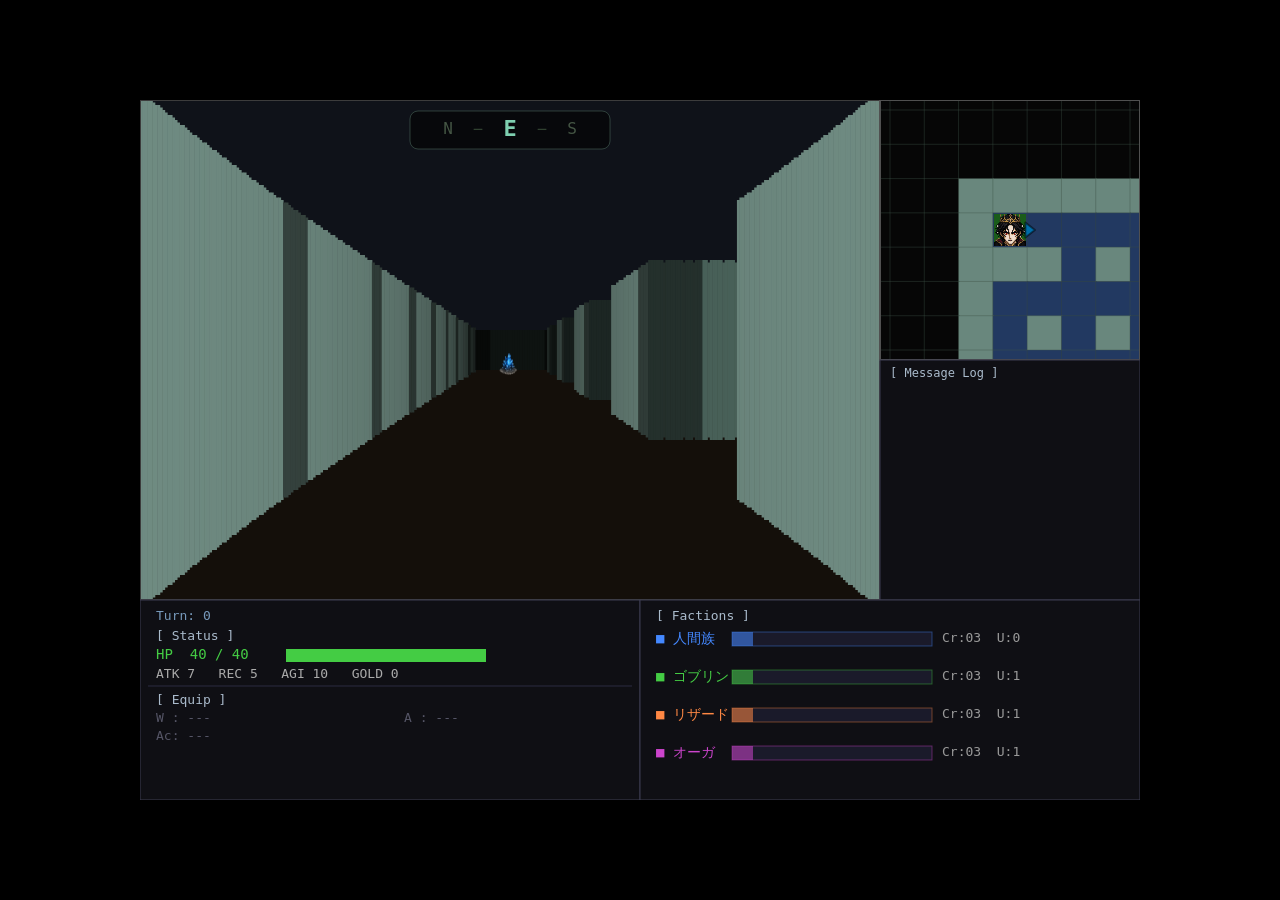
==== index.html @ 56af5ea1 "260428" ====
<!DOCTYPE html>
<html lang="ja">
<head>
<meta charset="UTF-8">
<title>3D Dungeon - Ray Casting FPS</title>
<link rel="stylesheet" href="css/style.css">
<style>
  * { margin: 0; padding: 0; box-sizing: border-box; }
  body {
    background: #000;
    display: flex;
    justify-content: center;
    align-items: center;
    height: 100vh;
  }
  #game-wrapper {
    position: relative;
    display: inline-block;
  }
  canvas { display: block; }

</style>
</head>
<body>
<div id="game-wrapper">
  <canvas id="c"></canvas>

  <!-- Battle Panel（3Dビュー領域 740×500px に重ねる） -->
  <div id="battle-panel" hidden>
    <div id="battle-header">
      ⚔ 戦闘 — <span id="battle-enemy-name"></span>
    </div>
    <div id="battle-main">
      <div class="battle-side">
        <div class="battle-side-title">敵</div>
        <div id="battle-enemy-list"></div>
      </div>
      <div class="battle-side">
        <div class="battle-side-title">味方（人間族）</div>
        <div id="battle-ally-list"></div>
      </div>
    </div>
    <div id="battle-prompt"></div>
    <div id="battle-actions">
      <button class="battle-btn" id="btn-fight">⚔ 戦う</button>
      <button class="battle-btn" id="btn-flee">🏃 逃げる</button>
    </div>
    <div id="battle-log"></div>
  </div>

  <!-- Shop Modal -->
  <div id="shop-modal" hidden>
    <div class="shop-modal-inner">
      <div class="shop-modal-title">
        🛒 ショップ &nbsp;
        <span style="color:#ffaa44;font-weight:normal">所持GOLD: <span id="shop-gold">0</span></span>
      </div>
      <div class="shop-modal-note">※ 既存装備は半値で自動買取。購入で1ターン消費。</div>
      <div id="shop-items"></div>
      <button class="shop-close-btn" onclick="closeShop()">閉じる（ターン消費なし）[Esc]</button>
    </div>
  </div>

  <!-- Result Screen -->
  <div id="result-screen" hidden>
    <div class="result-inner">
      <div class="result-title" id="result-title"></div>
      <div class="result-detail" id="result-detail"></div>
      <button class="result-restart-btn" onclick="newMaze()">🔄 もう一度プレイ [R]</button>
    </div>
  </div>

</div>
<script src="js/config.js"></script>
<script src="js/sprites.js"></script>
<script src="js/maze.js"></script>
<script src="js/player.js"></script>
<script src="js/monsters.js"></script>
<script src="js/crystals.js"></script>
<script src="js/render3d.js"></script>
<script src="js/minimap.js"></script>
<script src="js/battle.js"></script>
<script src="js/shop.js"></script>
<script src="js/ui.js"></script>
<script src="js/input.js"></script>
<script src="js/main.js"></script>
</body>
</html>
---- css/style.css ----
/* =====================
   Battle Panel
   ===================== */
#battle-panel[hidden] { display: none; }

#battle-panel {
  position: absolute;
  left: 0; top: 0;
  width: 740px; height: 500px;
  background: #0a0a0f;
  color: #ccc;
  font-family: monospace;
  display: flex;
  flex-direction: column;
  padding: 10px;
  box-sizing: border-box;
  border-right: 2px solid #2a2a3a;
  z-index: 10;
}

#battle-header {
  font-size: 15px;
  color: #ffcc44;
  font-weight: bold;
  padding-bottom: 7px;
  border-bottom: 1px solid #2a2a3a;
  margin-bottom: 7px;
  flex-shrink: 0;
}

#battle-main {
  display: flex;
  gap: 10px;
  flex: 1;
  overflow: hidden;
  min-height: 0;
}

.battle-side {
  flex: 1;
  display: flex;
  flex-direction: column;
  overflow: hidden;
  min-width: 0;
}

.battle-side-title { display: none; }

#battle-enemy-list,
#battle-ally-list {
  overflow-y: auto;
  flex: 1;
}

/* ユニットカード */
.battle-unit {
  display: flex;
  align-items: center;
  gap: 7px;
  padding: 4px 6px;
  border: 1px solid #2a2a3a;
  border-radius: 3px;
  margin-bottom: 3px;
  background: #0e0e18;
}

.battle-unit.dead {
  opacity: 0.3;
  text-decoration: line-through;
}

.battle-unit.target-btn {
  cursor: pointer;
}

.battle-unit.target-btn:hover {
  background: #1a0a0a;
  border-color: #663333;
}

.battle-unit.selected {
  border-color: #ff5555;
  background: #2a0808;
}

.battle-unit.player {
  border-color: #335599;
  background: #080818;
}

/* スプライトキャンバス */
.unit-sprite {
  flex-shrink: 0;
  image-rendering: pixelated;
}

/* ユニット情報 */
.unit-info {
  flex: 1;
  min-width: 0;
}

.unit-name {
  font-size: 14px;
  color: #ddd;
  font-weight: bold;
  white-space: nowrap;
  overflow: hidden;
  text-overflow: ellipsis;
}

.unit-stats {
  font-size: 13px;
  color: #aaa;
}

.unit-hpbar {
  height: 3px;
  background: #222;
  border-radius: 2px;
  margin-top: 3px;
}

.unit-hpbar-fill {
  height: 100%;
  border-radius: 2px;
}

/* プロンプト行 */
#battle-prompt {
  font-size: 11px;
  color: #ffcc44;
  padding: 5px 0;
  text-align: center;
  flex-shrink: 0;
}

/* コマンドボタン */
#battle-actions {
  display: flex;
  gap: 10px;
  margin-bottom: 6px;
  flex-shrink: 0;
}

.battle-btn {
  flex: 1;
  padding: 6px 10px;
  background: #14142a;
  border: 1px solid #334;
  color: #99aacc;
  cursor: pointer;
  font-family: monospace;
  font-size: 13px;
  border-radius: 3px;
}

.battle-btn:disabled {
  opacity: 0.35;
  cursor: not-allowed;
}

.battle-btn:hover:not(:disabled) {
  background: #22224a;
  border-color: #5577cc;
  color: #ddeeff;
}

.battle-btn.kb-selected {
  background: #22224a;
  border-color: #5577cc;
  color: #ddeeff;
  box-shadow: inset 0 0 0 1px #5577cc;
}

/* バトルログ */
#battle-log {
  height: 90px;
  overflow-y: auto;
  background: #060610;
  border: 1px solid #1a1a28;
  padding: 3px 8px;
  font-size: 10px;
  border-radius: 3px;
  flex-shrink: 0;
}

#battle-log p {
  padding: 2px 0;
  border-bottom: 1px dotted #141420;
  margin: 0;
  font-size: 13px;
  color: #bbb;
}

/* =====================
   Shop Modal
   ===================== */
#shop-modal[hidden] { display: none; }

#shop-modal {
  position: absolute;
  left: 0; top: 0;
  width: 740px; height: 500px;
  background: rgba(5, 5, 15, 0.88);
  display: flex;
  justify-content: center;
  align-items: center;
  z-index: 20;
}

.shop-modal-inner {
  background: #0e0e18;
  border: 2px solid #2a2a4a;
  padding: 18px;
  width: 440px;
  font-family: monospace;
  color: #ccc;
  border-radius: 4px;
}

.shop-modal-title {
  font-size: 15px;
  color: #ffcc44;
  font-weight: bold;
  padding-bottom: 8px;
  border-bottom: 1px solid #2a2a3a;
  margin-bottom: 8px;
}

.shop-modal-note {
  font-size: 11px;
  color: #888;
  margin-bottom: 10px;
}

.shop-item {
  background: #111;
  border: 1px solid #3a3a5a;
  padding: 7px 10px;
  margin-bottom: 5px;
  display: flex;
  justify-content: space-between;
  align-items: center;
  cursor: pointer;
  border-radius: 3px;
}
.shop-item:hover { background: #1a2245; border-color: #6688ff; }
.shop-item.cant-afford { opacity: 0.45; cursor: not-allowed; }
.shop-item.cant-afford:hover { background: #111; border-color: #3a3a5a; }
.shop-item.kb-selected { background: #1a2245; border-color: #6688ff; outline: 2px solid #6688ff; }
.shop-item.cant-afford.kb-selected { background: #1a1a30; border-color: #445588; outline: 2px solid #445588; }

.shop-slot {
  display: inline-block;
  background: #2a2a40;
  color: #8888cc;
  font-size: 11px;
  text-transform: uppercase;
  padding: 1px 5px;
  border-radius: 2px;
  margin-right: 4px;
}
.shop-effect { color: #88ccff; font-size: 12px; margin-top: 2px; }
.shop-price  { color: #ffcc00; font-weight: bold; font-size: 14px; white-space: nowrap; margin-left: 10px; }

.shop-close-btn {
  display: block;
  width: 100%;
  margin-top: 10px;
  padding: 7px 10px;
  background: #14142a;
  border: 1px solid #334;
  color: #99aacc;
  cursor: pointer;
  font-family: monospace;
  font-size: 13px;
  border-radius: 3px;
  text-align: center;
}
.shop-close-btn:hover {
  background: #22224a;
  border-color: #5577cc;
  color: #ddeeff;
}

/* =====================
   Result Screen
   ===================== */
#result-screen[hidden] { display: none; }

#result-screen {
  position: absolute;
  left: 0; top: 0;
  width: 740px; height: 500px;
  background: rgba(0, 0, 0, 0.88);
  display: flex;
  justify-content: center;
  align-items: center;
  z-index: 30;
  font-family: monospace;
}

.result-inner {
  text-align: center;
  color: #ccc;
}

.result-title {
  font-size: 36px;
  font-weight: bold;
  margin-bottom: 14px;
}
.result-win  { color: #44ff88; }
.result-lose { color: #ff5566; }

.result-detail {
  font-size: 14px;
  color: #aaa;
  margin-bottom: 24px;
}

.result-restart-btn {
  padding: 10px 30px;
  background: #14142a;
  border: 1px solid #334;
  color: #8cf;
  cursor: pointer;
  font-family: monospace;
  font-size: 14px;
  border-radius: 3px;
}
.result-restart-btn:hover {
  background: #1a2245;
  border-color: #5577cc;
  color: #ddeeff;
}
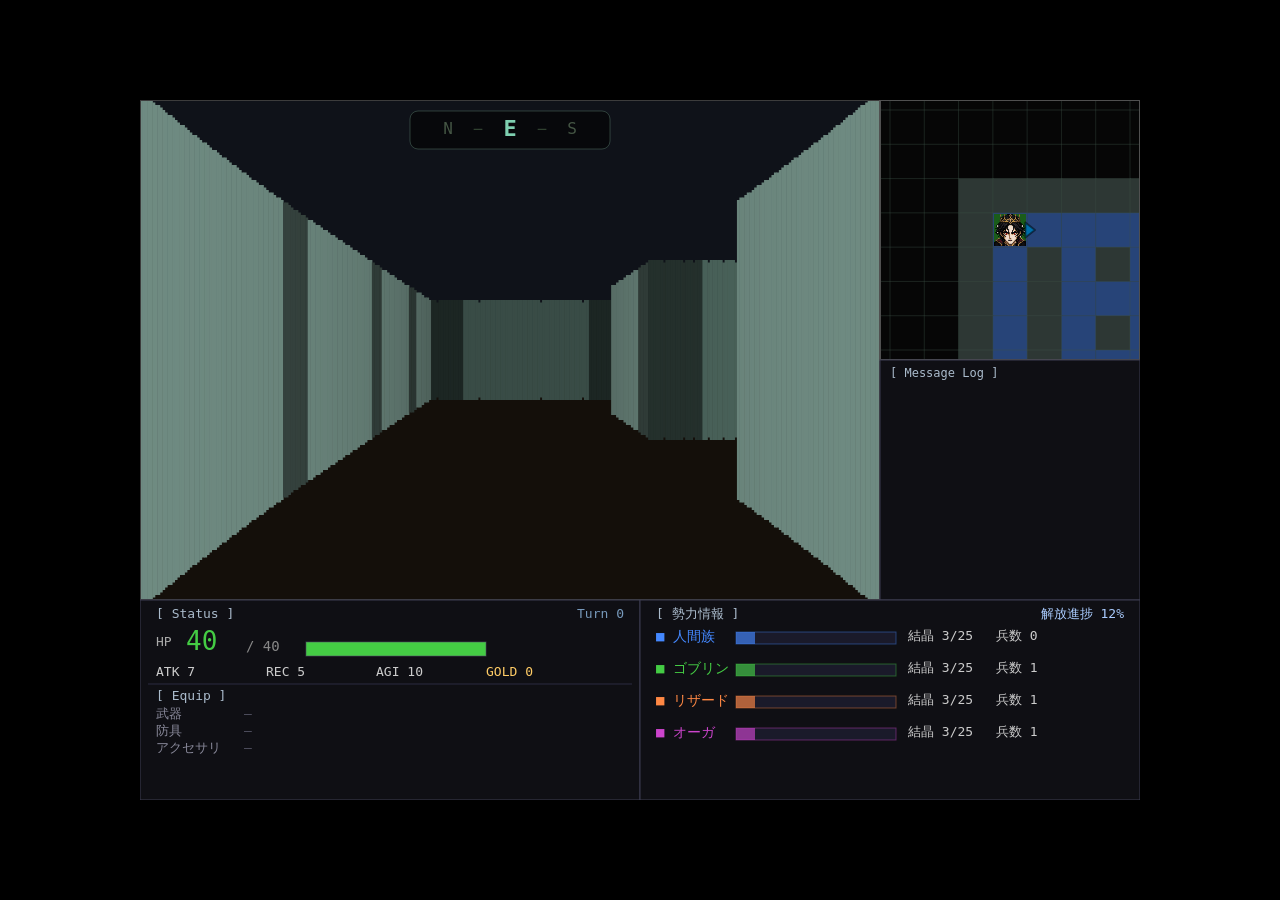
==== commit c0aac60d: "260429_4" ====
--- a/index.html
+++ b/index.html
@@ -28,23 +28,30 @@
   <!-- Battle Panel（3Dビュー領域 740×500px に重ねる） -->
   <div id="battle-panel" hidden>
     <div id="battle-header">
-      ⚔ 戦闘 — <span id="battle-enemy-name"></span>
+      <span class="battle-title">⚔ 戦闘 — <span id="battle-enemy-name"></span></span>
+      <span id="battle-counts" class="battle-counts"></span>
     </div>
     <div id="battle-main">
       <div class="battle-side">
-        <div class="battle-side-title">敵</div>
+        <div class="battle-side-label">敵部隊</div>
         <div id="battle-enemy-list"></div>
       </div>
       <div class="battle-side">
-        <div class="battle-side-title">味方（人間族）</div>
+        <div class="battle-side-label">味方部隊</div>
         <div id="battle-ally-list"></div>
       </div>
     </div>
-    <div id="battle-prompt"></div>
+    <div id="battle-action-info">
+      <div class="ai-field"><span class="ai-label">対象</span><span id="battle-info-target" class="ai-value">—</span></div>
+      <div class="ai-field"><span class="ai-label">コマンド</span><span id="battle-info-cmd" class="ai-value">戦う</span></div>
+      <div class="ai-field"><span class="ai-label">予測ダメージ</span><span id="battle-info-dmg" class="ai-value ai-dmg">—</span></div>
+      <div class="ai-field"><span class="ai-label">相性</span><span id="battle-info-affin" class="ai-value">—</span></div>
+    </div>
     <div id="battle-actions">
       <button class="battle-btn" id="btn-fight">⚔ 戦う</button>
       <button class="battle-btn" id="btn-flee">🏃 逃げる</button>
     </div>
+    <div id="battle-hint">←→ コマンド切替　/　↑↓ 対象選択　/　Enter 決定</div>
     <div id="battle-log"></div>
   </div>
 
--- a/css/style.css
+++ b/css/style.css
@@ -19,21 +19,29 @@
 }
 
 #battle-header {
+  display: flex;
+  justify-content: space-between;
+  align-items: baseline;
   font-size: 15px;
   color: #ffcc44;
   font-weight: bold;
-  padding-bottom: 7px;
+  padding-bottom: 6px;
   border-bottom: 1px solid #2a2a3a;
-  margin-bottom: 7px;
-  flex-shrink: 0;
+  margin-bottom: 6px;
+  flex-shrink: 0;
+}
+
+.battle-counts {
+  font-size: 12px;
+  color: #99aacc;
+  font-weight: normal;
 }
 
 #battle-main {
   display: flex;
   gap: 10px;
-  flex: 1;
+  flex: 0 0 220px;
   overflow: hidden;
-  min-height: 0;
 }
 
 .battle-side {
@@ -44,24 +52,40 @@
   min-width: 0;
 }
 
-.battle-side-title { display: none; }
+.battle-side-label {
+  font-size: 11px;
+  color: #889;
+  padding: 0 2px 4px;
+  letter-spacing: 1px;
+}
 
 #battle-enemy-list,
 #battle-ally-list {
-  overflow-y: auto;
-  flex: 1;
+  overflow-y: hidden;
+  flex: 1;
+  display: flex;
+  flex-direction: column;
 }
 
 /* ユニットカード */
 .battle-unit {
+  position: relative;
   display: flex;
   align-items: center;
-  gap: 7px;
-  padding: 4px 6px;
+  gap: 6px;
+  padding: 2px 5px;
   border: 1px solid #2a2a3a;
   border-radius: 3px;
-  margin-bottom: 3px;
+  margin-bottom: 2px;
   background: #0e0e18;
+  height: 38px;
+  box-sizing: border-box;
+  flex-shrink: 0;
+}
+
+.unit-sprite {
+  width: 32px !important;
+  height: 32px !important;
 }
 
 .battle-unit.dead {
@@ -69,6 +93,13 @@
   text-decoration: line-through;
 }
 
+/* 空きスロット（グレーの空白カード） */
+.battle-unit.empty {
+  background: #15151f;
+  border: 1px dashed #3a3a52;
+  pointer-events: none;
+}
+
 .battle-unit.target-btn {
   cursor: pointer;
 }
@@ -81,6 +112,26 @@
 .battle-unit.selected {
   border-color: #ff5555;
   background: #2a0808;
+  box-shadow: 0 0 8px rgba(255, 80, 80, 0.55);
+  animation: targetPulse 1.4s ease-in-out infinite;
+}
+
+/* 選択カード：右端にターゲットマーカー */
+.battle-unit.selected::before {
+  content: '◀';
+  position: absolute;
+  right: 6px;
+  top: 50%;
+  transform: translateY(-50%);
+  color: #ff9988;
+  font-size: 18px;
+  text-shadow: 0 0 6px rgba(255,100,80,0.9);
+  pointer-events: none;
+}
+
+@keyframes targetPulse {
+  0%, 100% { box-shadow: 0 0 6px rgba(255, 80, 80, 0.45); }
+  50%      { box-shadow: 0 0 12px rgba(255, 100, 80, 0.85); }
 }
 
 .battle-unit.player {
@@ -126,20 +177,50 @@
   border-radius: 2px;
 }
 
-/* プロンプト行 */
-#battle-prompt {
-  font-size: 11px;
+/* 行動情報欄 */
+#battle-action-info {
+  display: flex;
+  gap: 8px;
+  margin: 6px 0 6px;
+  padding: 6px 8px;
+  background: #0d0d18;
+  border: 1px solid #2a2a3a;
+  border-radius: 3px;
+  flex-shrink: 0;
+}
+
+#battle-action-info .ai-field {
+  flex: 1;
+  display: flex;
+  flex-direction: column;
+  gap: 2px;
+  min-width: 0;
+}
+
+#battle-action-info .ai-label {
+  font-size: 10px;
+  color: #6677aa;
+  letter-spacing: 1px;
+}
+
+#battle-action-info .ai-value {
+  font-size: 13px;
+  color: #ddddee;
+  font-weight: bold;
+  white-space: nowrap;
+  overflow: hidden;
+  text-overflow: ellipsis;
+}
+
+#battle-action-info .ai-value.ai-dmg {
   color: #ffcc44;
-  padding: 5px 0;
-  text-align: center;
-  flex-shrink: 0;
 }
 
 /* コマンドボタン */
 #battle-actions {
   display: flex;
   gap: 10px;
-  margin-bottom: 6px;
+  margin-bottom: 4px;
   flex-shrink: 0;
 }
 
@@ -153,6 +234,11 @@
   font-family: monospace;
   font-size: 13px;
   border-radius: 3px;
+  transition: opacity 0.15s ease;
+}
+
+.battle-btn:not(.kb-selected):not(:hover) {
+  opacity: 0.5;
 }
 
 .battle-btn:disabled {
@@ -173,16 +259,25 @@
   box-shadow: inset 0 0 0 1px #5577cc;
 }
 
+/* 操作ヒント */
+#battle-hint {
+  font-size: 10px;
+  color: #667;
+  text-align: center;
+  padding: 2px 0 4px;
+  flex-shrink: 0;
+}
+
 /* バトルログ */
 #battle-log {
-  height: 90px;
-  overflow-y: auto;
+  flex: 1;
+  min-height: 0;
+  overflow-y: hidden;
   background: #060610;
   border: 1px solid #1a1a28;
   padding: 3px 8px;
   font-size: 10px;
   border-radius: 3px;
-  flex-shrink: 0;
 }
 
 #battle-log p {
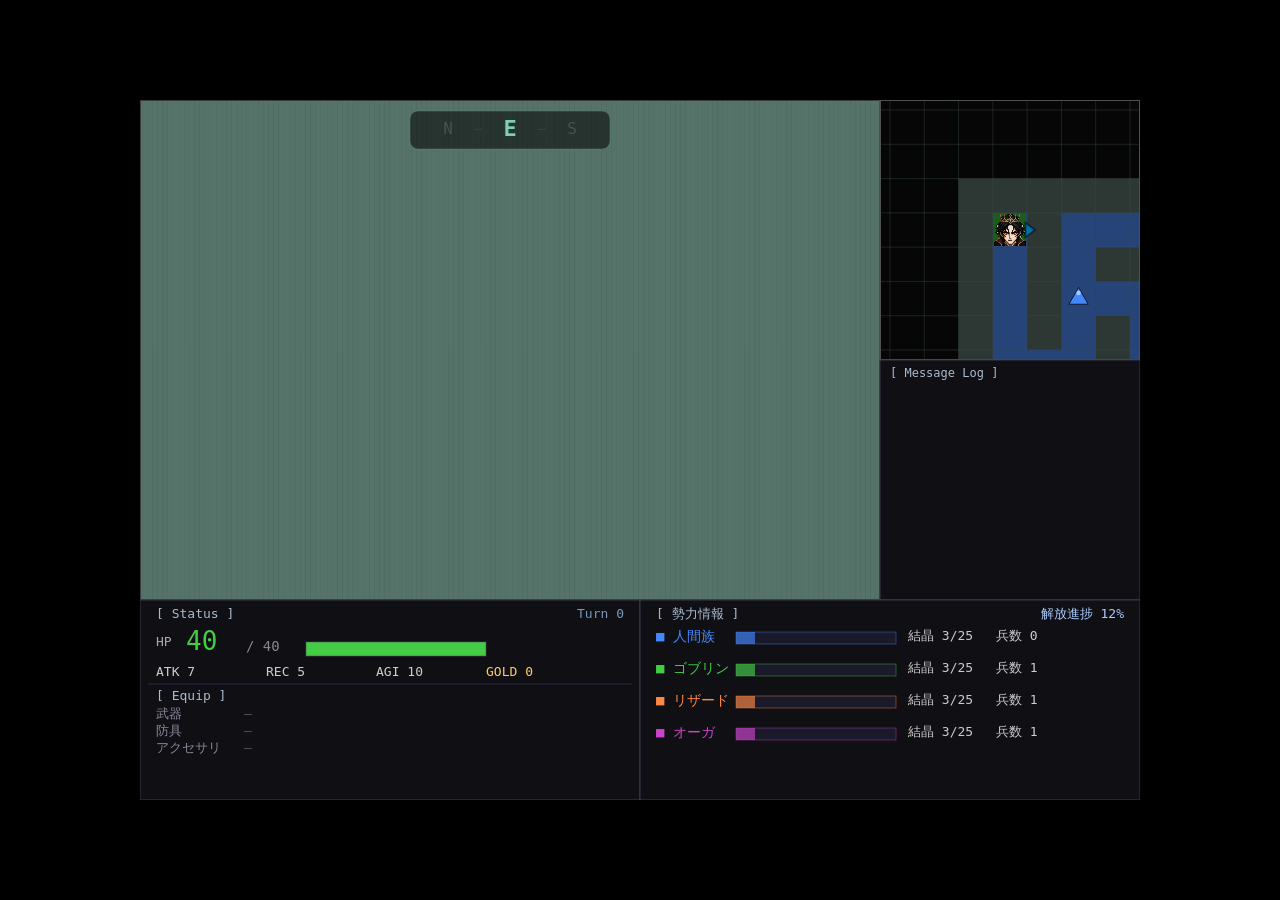
==== commit c0722b94: "260430_1" ====
--- a/index.html
+++ b/index.html
@@ -73,7 +73,22 @@
     <div class="result-inner">
       <div class="result-title" id="result-title"></div>
       <div class="result-detail" id="result-detail"></div>
-      <button class="result-restart-btn" onclick="newMaze()">🔄 もう一度プレイ [R]</button>
+      <button class="result-restart-btn" onclick="showRestartConfirm()">🔄 もう一度プレイ [R]</button>
+    </div>
+  </div>
+
+  <!-- 全体マップ専用キャンバス（最前面 z-index:50） -->
+  <canvas id="fullmap-c" hidden></canvas>
+
+  <!-- リセット確認ダイアログ（z-index:60） -->
+  <div id="restart-confirm" hidden>
+    <div class="restart-confirm-inner">
+      <div class="restart-confirm-title">ゲームをリセットしますか？</div>
+      <div class="restart-confirm-hint">現在のゲームの進行は失われます</div>
+      <div class="restart-confirm-btns">
+        <button class="restart-confirm-btn yes" onclick="confirmRestart()">はい [Y]</button>
+        <button class="restart-confirm-btn no"  onclick="cancelRestartConfirm()">いいえ [N]</button>
+      </div>
     </div>
   </div>
 
--- a/css/style.css
+++ b/css/style.css
@@ -430,3 +430,90 @@
   border-color: #5577cc;
   color: #ddeeff;
 }
+
+/* =====================
+   全体マップ専用キャンバス
+   ===================== */
+#fullmap-c[hidden] { display: none; }
+#fullmap-c {
+  position: absolute;
+  left: 0;
+  top: 0;
+  z-index: 50;
+  display: block;
+}
+
+/* =====================
+   リセット確認ダイアログ
+   ===================== */
+#restart-confirm[hidden] { display: none; }
+
+#restart-confirm {
+  position: absolute;
+  left: 0; top: 0;
+  width: 1000px; height: 700px;
+  background: rgba(0, 0, 0, 0.72);
+  display: flex;
+  justify-content: center;
+  align-items: center;
+  z-index: 60;
+  font-family: monospace;
+}
+
+.restart-confirm-inner {
+  background: #0e0e1c;
+  border: 2px solid #4455aa;
+  border-radius: 5px;
+  padding: 28px 40px;
+  text-align: center;
+  box-shadow: 0 0 24px rgba(60, 80, 200, 0.35);
+}
+
+.restart-confirm-title {
+  font-size: 19px;
+  font-weight: bold;
+  color: #ddeeff;
+  margin-bottom: 8px;
+}
+
+.restart-confirm-hint {
+  font-size: 12px;
+  color: #667;
+  margin-bottom: 22px;
+}
+
+.restart-confirm-btns {
+  display: flex;
+  gap: 16px;
+  justify-content: center;
+}
+
+.restart-confirm-btn {
+  padding: 8px 28px;
+  font-family: monospace;
+  font-size: 14px;
+  border-radius: 3px;
+  cursor: pointer;
+}
+
+.restart-confirm-btn.yes {
+  background: #1a2245;
+  border: 1px solid #5577cc;
+  color: #88ccff;
+}
+.restart-confirm-btn.yes:hover {
+  background: #2a3255;
+  border-color: #7799ee;
+  color: #ddeeff;
+}
+
+.restart-confirm-btn.no {
+  background: #14142a;
+  border: 1px solid #334;
+  color: #99aacc;
+}
+.restart-confirm-btn.no:hover {
+  background: #22224a;
+  border-color: #5577cc;
+  color: #ddeeff;
+}
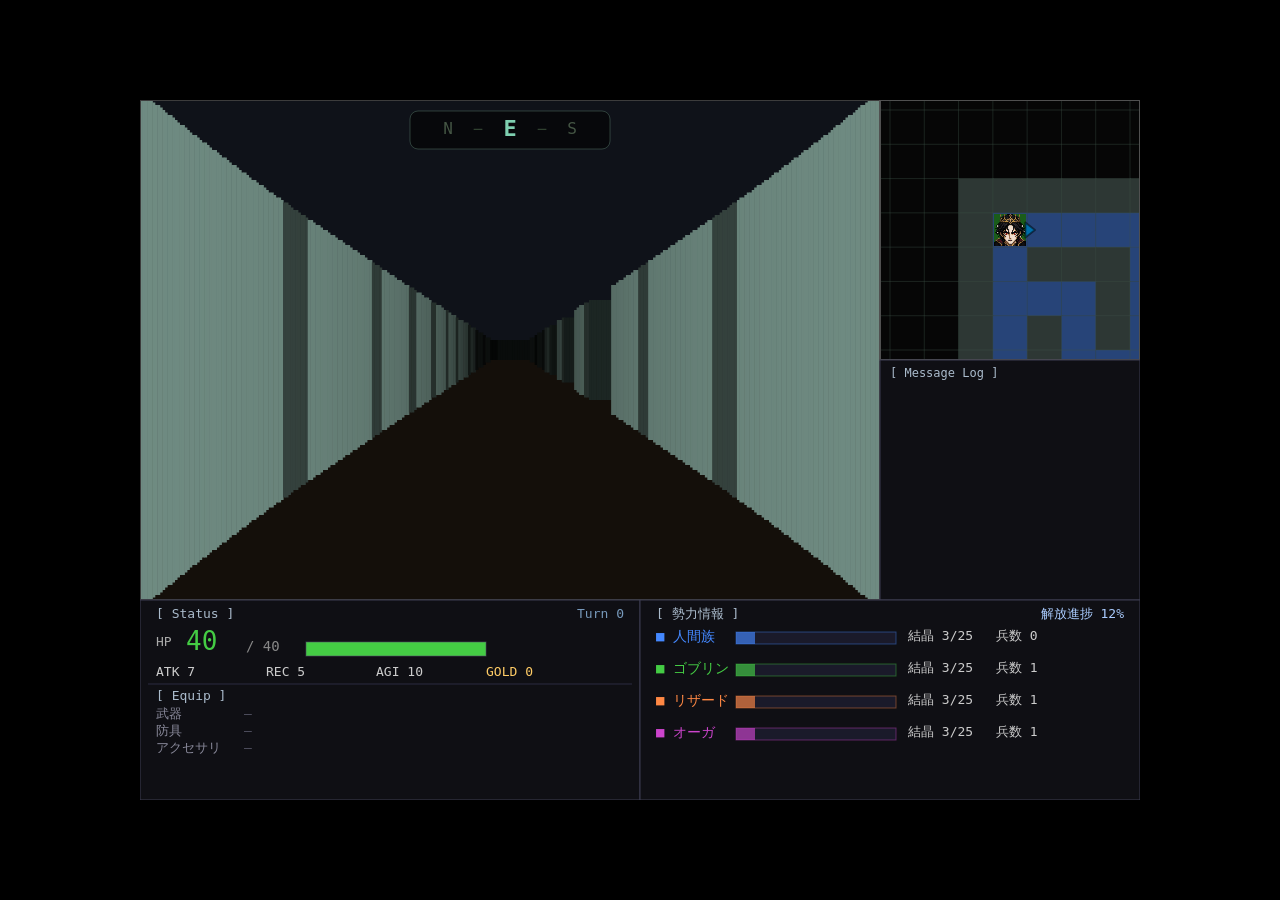
==== commit 1a591ca9: "260430_2" ====
--- a/index.html
+++ b/index.html
@@ -4,22 +4,6 @@
 <meta charset="UTF-8">
 <title>3D Dungeon - Ray Casting FPS</title>
 <link rel="stylesheet" href="css/style.css">
-<style>
-  * { margin: 0; padding: 0; box-sizing: border-box; }
-  body {
-    background: #000;
-    display: flex;
-    justify-content: center;
-    align-items: center;
-    height: 100vh;
-  }
-  #game-wrapper {
-    position: relative;
-    display: inline-block;
-  }
-  canvas { display: block; }
-
-</style>
 </head>
 <body>
 <div id="game-wrapper">
@@ -64,7 +48,7 @@
       </div>
       <div class="shop-modal-note">※ 既存装備は半値で自動買取。購入で1ターン消費。</div>
       <div id="shop-items"></div>
-      <button class="shop-close-btn" onclick="closeShop()">閉じる（ターン消費なし）[Esc]</button>
+      <button class="shop-close-btn" id="btn-shop-close">閉じる（ターン消費なし）[Esc]</button>
     </div>
   </div>
 
@@ -73,7 +57,7 @@
     <div class="result-inner">
       <div class="result-title" id="result-title"></div>
       <div class="result-detail" id="result-detail"></div>
-      <button class="result-restart-btn" onclick="showRestartConfirm()">🔄 もう一度プレイ [R]</button>
+      <button class="result-restart-btn" id="btn-result-restart">🔄 もう一度プレイ [R]</button>
     </div>
   </div>
 
@@ -86,8 +70,8 @@
       <div class="restart-confirm-title">ゲームをリセットしますか？</div>
       <div class="restart-confirm-hint">現在のゲームの進行は失われます</div>
       <div class="restart-confirm-btns">
-        <button class="restart-confirm-btn yes" onclick="confirmRestart()">はい [Y]</button>
-        <button class="restart-confirm-btn no"  onclick="cancelRestartConfirm()">いいえ [N]</button>
+        <button class="restart-confirm-btn yes" id="btn-restart-yes">はい [Y]</button>
+        <button class="restart-confirm-btn no"  id="btn-restart-no">いいえ [N]</button>
       </div>
     </div>
   </div>
--- a/css/style.css
+++ b/css/style.css
@@ -1,3 +1,23 @@
+/* =====================
+   Page reset / wrapper
+   ===================== */
+* { margin: 0; padding: 0; box-sizing: border-box; }
+
+body {
+  background: #000;
+  display: flex;
+  justify-content: center;
+  align-items: center;
+  height: 100vh;
+}
+
+#game-wrapper {
+  position: relative;
+  display: inline-block;
+}
+
+canvas { display: block; }
+
 /* =====================
    Battle Panel
    ===================== */
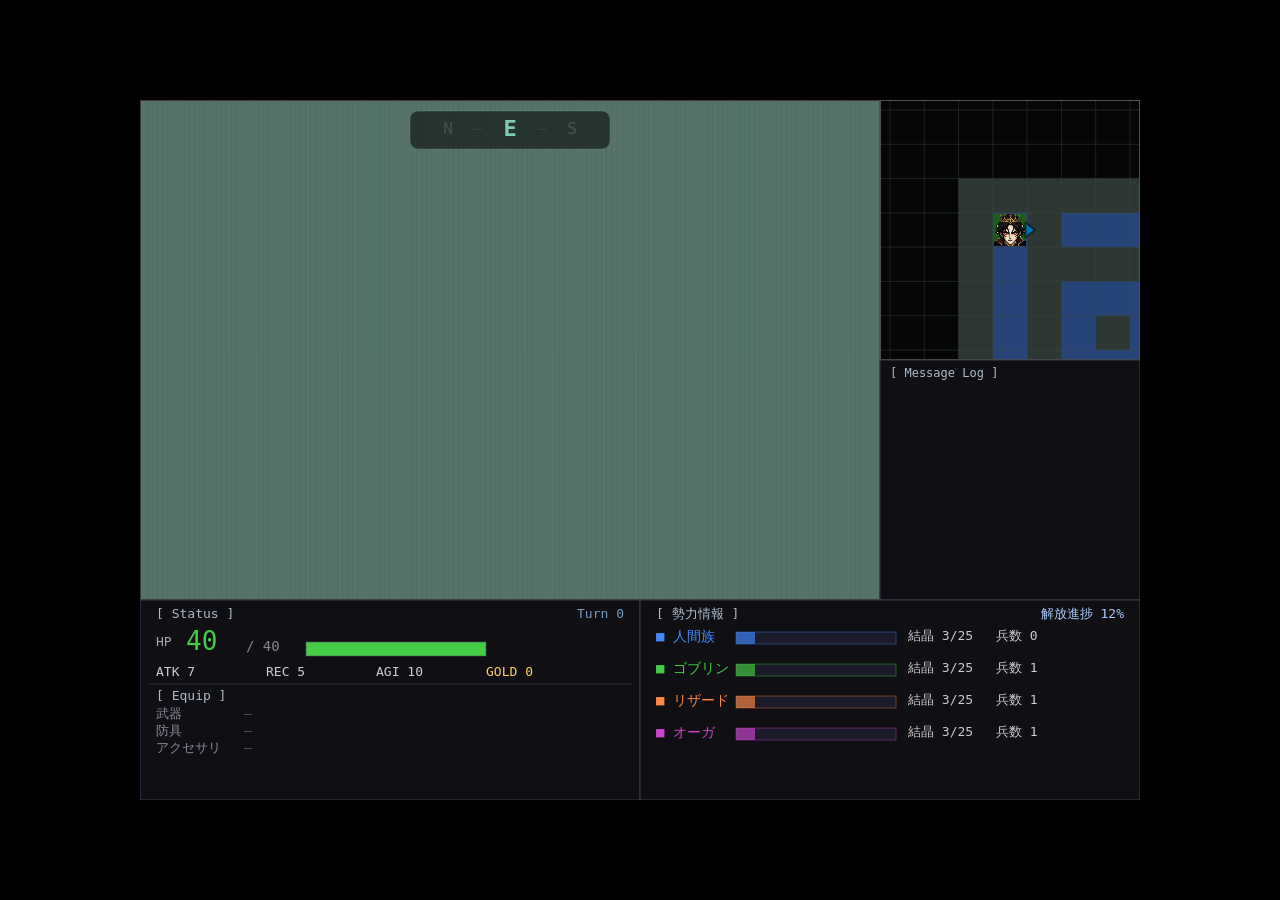
==== commit e2bcf929: "260501_1" ====
--- a/index.html
+++ b/index.html
@@ -78,6 +78,7 @@
 
 </div>
 <script src="js/config.js"></script>
+<script src="js/state.js"></script>
 <script src="js/sprites.js"></script>
 <script src="js/maze.js"></script>
 <script src="js/player.js"></script>
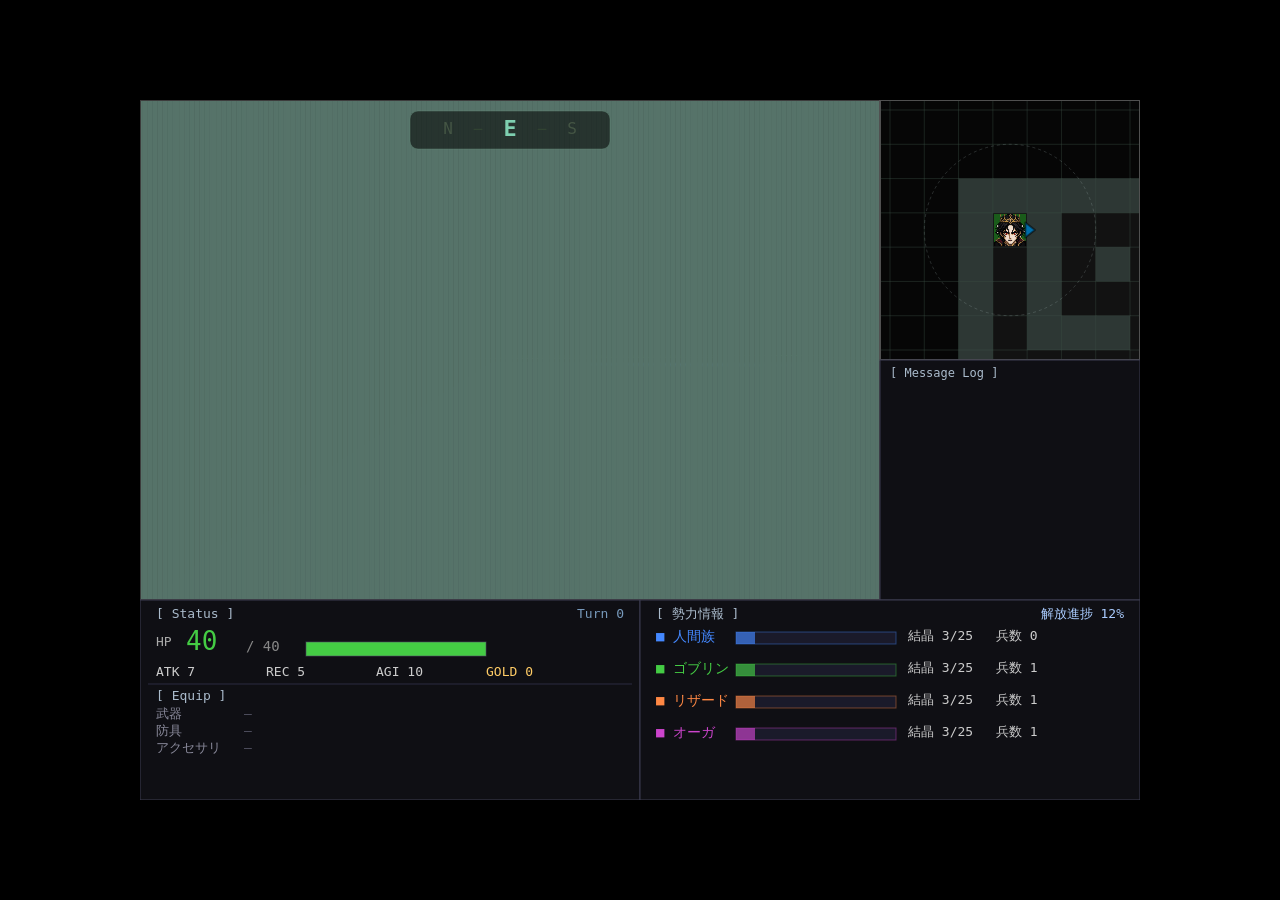
==== commit 9b65b64e: "260503_1" ====
--- a/index.html
+++ b/index.html
@@ -52,6 +52,15 @@
     </div>
   </div>
 
+  <!-- Respawn Overlay（プレイヤー死亡 → 復活待機 10ターン） -->
+  <div id="respawn-overlay" hidden>
+    <div class="respawn-inner">
+      <div class="respawn-title">💀 戦闘不能</div>
+      <div class="respawn-countdown">復活まで <span id="respawn-counter">10</span></div>
+      <div class="respawn-hint">[ M ] 全体マップで戦況確認</div>
+    </div>
+  </div>
+
   <!-- Result Screen -->
   <div id="result-screen" hidden>
     <div class="result-inner">
@@ -90,6 +99,7 @@
 <script src="js/shop.js"></script>
 <script src="js/ui.js"></script>
 <script src="js/input.js"></script>
+<script src="js/gamelog.js"></script>
 <script src="js/main.js"></script>
 </body>
 </html>
--- a/css/style.css
+++ b/css/style.css
@@ -402,6 +402,54 @@
 /* =====================
    Result Screen
    ===================== */
+/* =====================
+   Respawn Overlay（死亡 → 復活待機）
+   ===================== */
+#respawn-overlay[hidden] { display: none; }
+
+#respawn-overlay {
+  position: absolute;
+  left: 0; top: 0;
+  width: 740px; height: 500px;
+  background: rgba(0, 0, 0, 0.72);
+  display: flex;
+  justify-content: center;
+  align-items: center;
+  z-index: 28;
+  font-family: monospace;
+  pointer-events: none;
+}
+
+.respawn-inner { text-align: center; color: #ccc; }
+
+.respawn-title {
+  font-size: 32px;
+  font-weight: bold;
+  color: #ff5566;
+  margin-bottom: 18px;
+  text-shadow: 0 0 12px rgba(255, 85, 102, 0.4);
+}
+
+.respawn-countdown {
+  font-size: 22px;
+  color: #ddd;
+  margin-bottom: 14px;
+}
+
+.respawn-countdown #respawn-counter {
+  display: inline-block;
+  min-width: 32px;
+  font-size: 36px;
+  font-weight: bold;
+  color: #ffd866;
+  margin-left: 4px;
+}
+
+.respawn-hint {
+  font-size: 12px;
+  color: #888;
+}
+
 #result-screen[hidden] { display: none; }
 
 #result-screen {
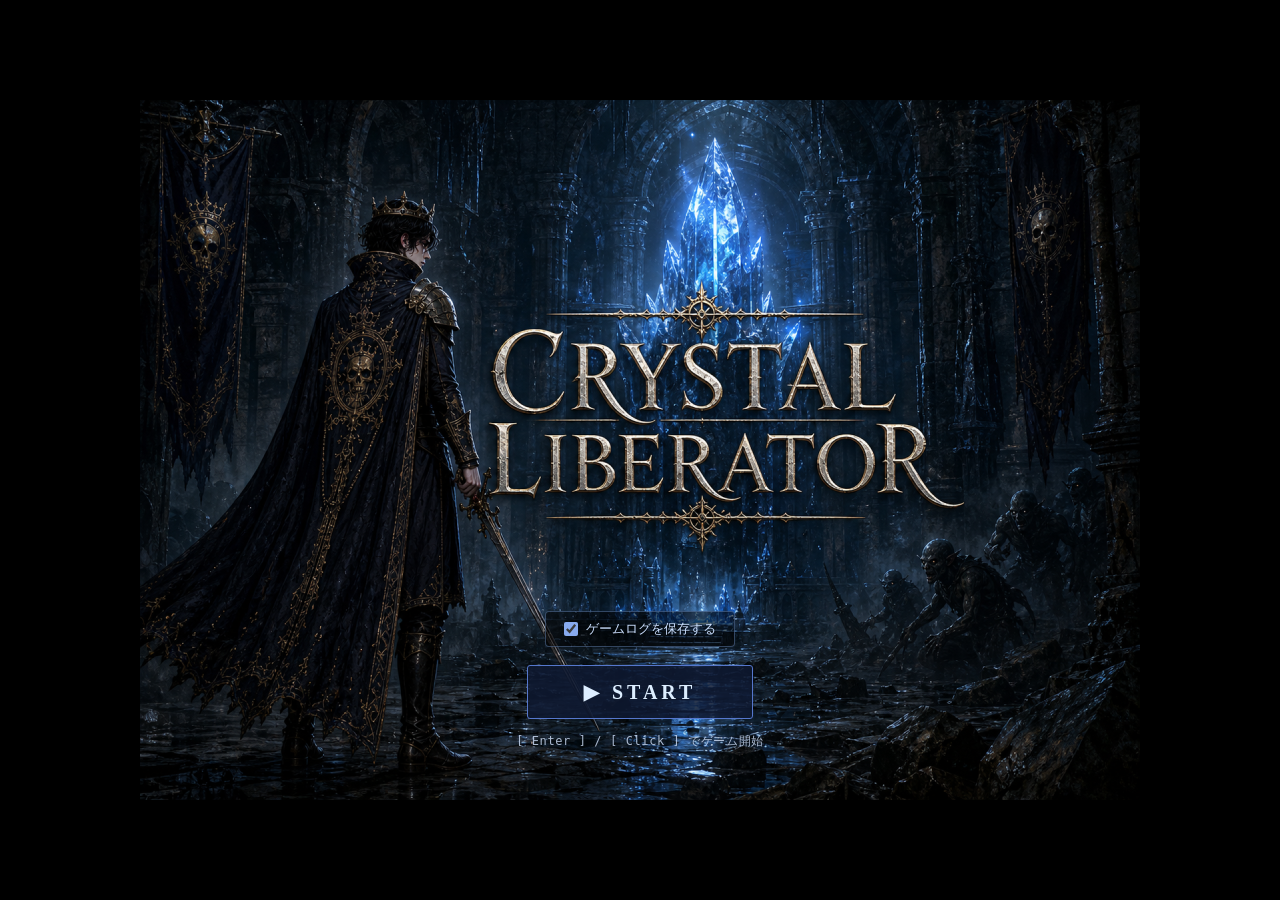
==== commit 78071e42: "260504_1" ====
--- a/index.html
+++ b/index.html
@@ -66,7 +66,7 @@
     <div class="result-inner">
       <div class="result-title" id="result-title"></div>
       <div class="result-detail" id="result-detail"></div>
-      <button class="result-restart-btn" id="btn-result-restart">🔄 もう一度プレイ [R]</button>
+      <button class="result-restart-btn" id="btn-result-restart">← タイトルへ戻る [Enter]</button>
     </div>
   </div>
 
@@ -85,6 +85,19 @@
     </div>
   </div>
 
+  <!-- タイトル画面（z-index:100、起動時に表示） -->
+  <div id="title-screen">
+    <img id="title-art" src="assets/title/title_art.png" alt="Crystal Liberator" />
+    <div id="title-menu">
+      <label class="title-toggle">
+        <input type="checkbox" id="title-log-toggle" checked />
+        <span>ゲームログを保存する</span>
+      </label>
+      <button id="title-start-btn">▶ START</button>
+      <div id="title-prompt">[ Enter ] / [ Click ] でゲーム開始</div>
+    </div>
+  </div>
+
 </div>
 <script src="js/config.js"></script>
 <script src="js/state.js"></script>
@@ -100,6 +113,7 @@
 <script src="js/ui.js"></script>
 <script src="js/input.js"></script>
 <script src="js/gamelog.js"></script>
+<script src="js/title.js"></script>
 <script src="js/main.js"></script>
 </body>
 </html>
--- a/css/style.css
+++ b/css/style.css
@@ -585,3 +585,94 @@
   border-color: #5577cc;
   color: #ddeeff;
 }
+
+/* =====================
+   タイトル画面（##17 で導入）
+   ===================== */
+#title-screen[hidden] { display: none; }
+
+#title-screen {
+  position: absolute;
+  left: 0; top: 0;
+  width: 1000px; height: 700px;
+  z-index: 100;
+  background: #000;
+  overflow: hidden;
+}
+
+#title-art {
+  position: absolute;
+  width: 100%; height: 100%;
+  object-fit: cover;
+  object-position: center;
+  display: block;
+}
+
+#title-menu {
+  position: absolute;
+  left: 0; right: 0;
+  bottom: 50px;
+  text-align: center;
+  font-family: monospace;
+  color: #cce0ff;
+  text-shadow: 0 0 8px rgba(0, 0, 0, 0.85);
+  z-index: 1;
+}
+
+.title-toggle {
+  display: inline-flex;
+  align-items: center;
+  padding: 8px 18px;
+  margin-bottom: 18px;
+  background: rgba(0, 0, 0, 0.55);
+  border: 1px solid rgba(120, 160, 220, 0.4);
+  border-radius: 4px;
+  cursor: pointer;
+  font-size: 13px;
+  user-select: none;
+  transition: background 0.15s, border-color 0.15s;
+}
+.title-toggle:hover {
+  background: rgba(20, 30, 60, 0.75);
+  border-color: rgba(150, 190, 240, 0.7);
+}
+.title-toggle input {
+  margin-right: 8px;
+  cursor: pointer;
+  width: 14px;
+  height: 14px;
+  accent-color: #88aaee;
+}
+
+#title-start-btn {
+  display: block;
+  margin: 0 auto 14px;
+  padding: 14px 56px;
+  background: rgba(15, 25, 50, 0.85);
+  border: 1.5px solid #5577cc;
+  color: #ddeeff;
+  font-family: serif;
+  font-size: 20px;
+  font-weight: bold;
+  letter-spacing: 0.2em;
+  cursor: pointer;
+  border-radius: 3px;
+  transition: background 0.15s, border-color 0.15s, box-shadow 0.15s;
+}
+#title-start-btn:hover {
+  background: rgba(40, 70, 130, 0.92);
+  border-color: #88aaee;
+  color: #fff;
+  box-shadow: 0 0 16px rgba(100, 140, 220, 0.55);
+}
+
+#title-prompt {
+  font-size: 12px;
+  color: rgba(200, 215, 240, 0.85);
+  letter-spacing: 0.05em;
+  animation: title-prompt-blink 1.6s ease-in-out infinite;
+}
+@keyframes title-prompt-blink {
+  0%, 100% { opacity: 0.45; }
+  50%      { opacity: 1.0;  }
+}
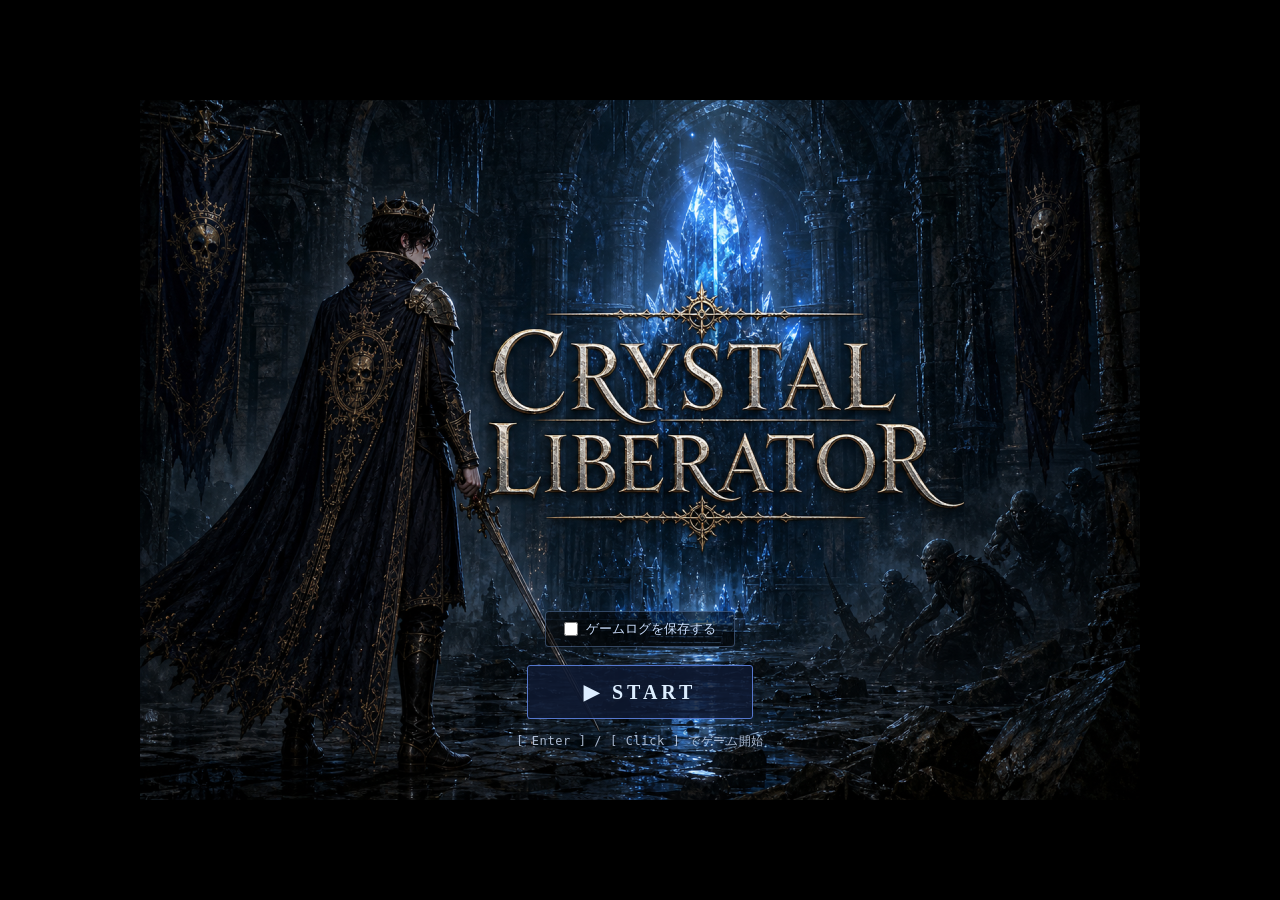
==== commit dbf9aa83: "260510_2" ====
--- a/index.html
+++ b/index.html
@@ -90,7 +90,7 @@
     <img id="title-art" src="assets/title/title_art.png" alt="Crystal Liberator" />
     <div id="title-menu">
       <label class="title-toggle">
-        <input type="checkbox" id="title-log-toggle" checked />
+        <input type="checkbox" id="title-log-toggle" />
         <span>ゲームログを保存する</span>
       </label>
       <button id="title-start-btn">▶ START</button>
--- a/css/style.css
+++ b/css/style.css
@@ -659,11 +659,18 @@
   border-radius: 3px;
   transition: background 0.15s, border-color 0.15s, box-shadow 0.15s;
 }
-#title-start-btn:hover {
+#title-start-btn:hover:not(:disabled) {
   background: rgba(40, 70, 130, 0.92);
   border-color: #88aaee;
   color: #fff;
   box-shadow: 0 0 16px rgba(100, 140, 220, 0.55);
+}
+#title-start-btn:disabled {
+  background: rgba(20, 20, 30, 0.7);
+  border-color: rgba(100, 100, 120, 0.4);
+  color: rgba(180, 180, 200, 0.55);
+  cursor: progress;
+  letter-spacing: 0.1em;
 }
 
 #title-prompt {
